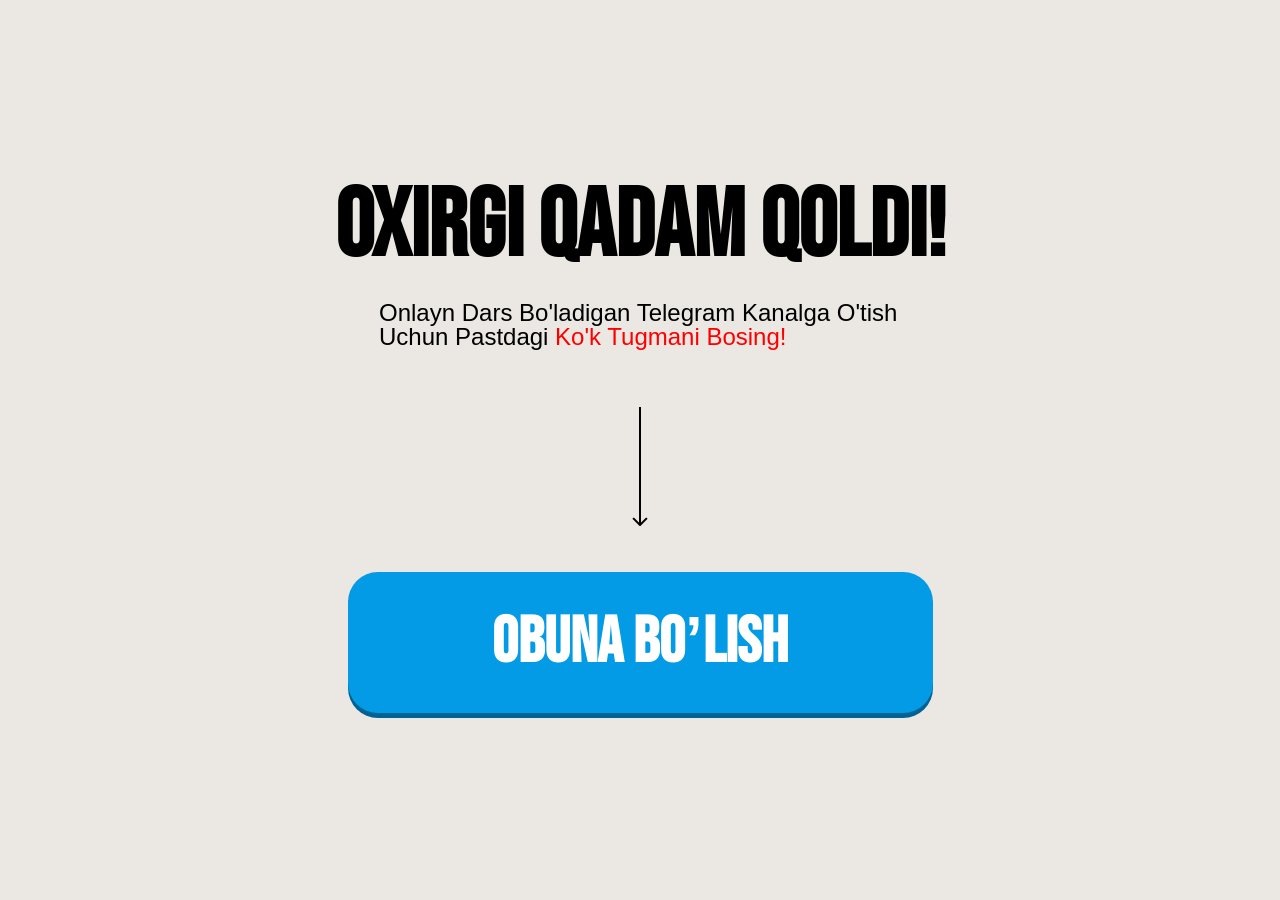
==== thankYou.html @ 83ff5c7c "push" ====
<!DOCTYPE html>
<html lang="uz">

<head>
    <meta charset="UTF-8" />
    <meta name="viewport" content="width=device-width, initial-scale=1.0" />
    <title>Obuna Bo'lish</title>
    <style>
        * {
            margin: 0;
            padding: 0;
            box-sizing: border-box;
        }
        
        .header {
            padding-top: 0px;
            padding-bottom: 0px;
            background-color: #ebe8e3;
            min-height: 100vh;
            padding-top: 180px;
        }
        
        .header-container {
            margin-left: auto;
            margin-right: auto;
            max-width: 671px;
            width: 100%;
            display: flex;
            background-repeat: no-repeat;
            padding-left: 20px;
            padding-right: 20px;
        }
        
        .hero-left {
            max-width: 903px;
            width: 100%;
            display: flex;
            flex-direction: column;
            align-items: center;
        }
        
        .hero-title {
            font-family: "Bebas Neue", sans-serif;
            font-weight: 700;
            font-size: 96px;
            line-height: 100%;
            letter-spacing: 0%;
            text-align: center;
            margin-bottom: 25px;
            text-transform: uppercase;
            max-width: 622px;
        }
        
        .hero-text {
            font-family: "Montserrat", sans-serif;
            font-weight: 500;
            font-size: 24px;
            line-height: 100%;
            letter-spacing: 0%;
            margin-bottom: 58px;
            max-width: 522px;
        }
        
        .hero-text>a {
            color: #ff0000;
            text-decoration: none;
        }
        
        .hero-btn-box {
            max-width: 585px;
            width: 100%;
        }
        
        .hero-img {
            text-align: center;
            align-items: center;
            justify-content: center;
            margin-bottom: 46px;
            display: flex;
            margin-left: auto;
            margin-right: auto;
        }
        
        .hero-btn {
            display: flex;
            align-items: center;
            justify-content: center;
            font-family: "Bebas Neue", sans-serif;
            font-weight: 700;
            font-size: 64px;
            line-height: 100%;
            text-align: center;
            padding: 39px 0px 38px 0px;
            background-color: #039BE5;
            box-shadow: 0px 5px 0px 0px #006393;
            color: white;
            border-radius: 30px;
            max-width: 585px;
            width: 100%;
            border: none;
            text-transform: uppercase;
            margin-bottom: 42px;
            text-decoration: none;
            max-height: 142px;
        }
        
        .hero-box {
            padding: 0 35px 0 20px;
            border-radius: 10px;
            border: 1px solid #bcbcbc;
            background-color: #fff;
            max-width: 585px;
            width: 100%;
            display: flex;
            align-items: center;
            gap: 12px;
        }
        
        .hero-box-text {
            font-family: "Montserrat", sans-serif;
            font-weight: 600;
            font-size: 16px;
            line-height: 100%;
            letter-spacing: 0%;
        }
        
        .img {
            display: none;
        }
        
        .hero-box-img {
            width: 70px;
            min-height: 70px;
        }
        
        @media (max-width: 500px) {
            .header {
                padding-top: 30%;
                padding-bottom: 0px;
                background-image: none;
            }
            .hero-left {
                display: block;
            }
            .header-container {
                margin-left: auto;
                margin-right: auto;
                text-align: center;
                padding-left: 10px;
                padding-right: 10px;
            }
            .hero-title {
                font-weight: 700;
                font-size: 40px;
                line-height: 100%;
                letter-spacing: 0%;
                text-align: center;
                margin-bottom: 5px;
            }
            .hero-text {
                font-weight: 500;
                font-size: 14px;
                line-height: 100%;
                letter-spacing: 0%;
                margin-bottom: 28px;
                max-width: 355px;
                width: 100%;
                margin-left: auto;
                margin-right: auto;
            }
            .hero-img {
                margin-bottom: 24px;
                height: 69px;
            }
            .hero-btn {
                font-weight: 700;
                font-size: 32px;
                line-height: 100%;
                letter-spacing: 0%;
                text-align: center;
                padding: 23px 0px 20px 0px;
                border-radius: 30px;
                max-width: 345px;
                width: 100%;
                margin-left: auto;
                margin-right: auto;
                margin-bottom: 25px;
            }
            .hero-box {
                padding: 5px 10px 10px 9px;
                border-radius: 10px;
                text-align: left;
                max-width: 372px;
                margin-left: auto;
                margin-right: auto;
            }
            .hero-box-img {
                max-width: 41px;
                width: 41px;
                min-width: 41px;
                height: auto;
                object-fit: contain;
                min-height: 40px;
            }
            .hero-box-text {
                font-weight: 600;
                font-size: 11px;
                line-height: 130%;
                letter-spacing: 0%;
                padding-top: 3px;
                padding-bottom: 2px;
            }
            .img {
                display: flex;
                max-width: 632px;
                width: 100%;
                margin-left: auto;
                margin-right: auto;
                width: 100%;
                object-fit: cover;
                height: auto;
            }
        }
    </style>
    <link rel="stylesheet" href="./b/css/main.css" media="print" onload="this.media='all'">
    <noscript>
        <link rel="stylesheet" href="./b/css/main.css">
    </noscript>
</head>

<body>
    <section class="header">
        <div class="header-container">
            <div class="hero-left">
                <h2 class="hero-title">oxirgi qadam qoldi!</h2>
                <p class="hero-text">
                    Onlayn Dars Bo'ladigan Telegram Kanalga O'tish Uchun Pastdagi <a href="https://t.me/+kZFDSIFv4ZAyNzI6">Ko'k Tugmani Bosing!</a>
                </p>
                <div class="hero-btn-box">
                    <a href="https://t.me/+kZFDSIFv4ZAyNzI6">
                        <img class="hero-img" src="./images/strelka.svg" alt="Arrow icon" />
                    </a>
                    <a href="https://t.me/+kZFDSIFv4ZAyNzI6" class="hero-btn thankYouBtn">obuna bo’lish</a>
                </div>
            </div>
        </div>
    </section>

    <!-- Meta Pixel Code -->
    <script defer>
        ! function(f, b, e, v, n, t, s) {
            if (f.fbq) return;
            n = f.fbq = function() {
                n.callMethod ?
                    n.callMethod.apply(n, arguments) : n.queue.push(arguments)
            };
            if (!f._fbq) f._fbq = n;
            n.push = n;
            n.loaded = !0;
            n.version = '2.0';
            n.queue = [];
            t = b.createElement(e);
            t.async = !0;
            t.src = v;
            s = b.getElementsByTagName(e)[0];
            s.parentNode.insertBefore(t, s)
        }(window, document, 'script',
            'https://connect.facebook.net/en_US/fbevents.js');
        fbq('init', '1442631190853671');
        fbq('track', 'PageView');
    </script>
    <noscript><img height="1" width="1" style="display:none"
    src="https://www.facebook.com/tr?id=1442631190853671&ev=PageView&noscript=1"
    /></noscript>
    <!-- End Meta Pixel Code -->
</body>

</html>
---- b/css/main.css ----
@font-face {
    font-family: "Roboto";
    src: url(../font/Roboto-optimized.woff2);
    font-weight: 700;
    font-display: swap;
}

@font-face {
    font-family: "Bebas Neue";
    src: url(/font/BebasNeue-Regular.subset-AZa-z-0-9-punct-percent.woff2);
    font-weight: 400;
    font-display: swap;
}
---- b/css/main.css ----
@font-face {
    font-family: "Roboto";
    src: url(../font/Roboto-optimized.woff2);
    font-weight: 700;
    font-display: swap;
}

@font-face {
    font-family: "Bebas Neue";
    src: url(/font/BebasNeue-Regular.subset-AZa-z-0-9-punct-percent.woff2);
    font-weight: 400;
    font-display: swap;
}
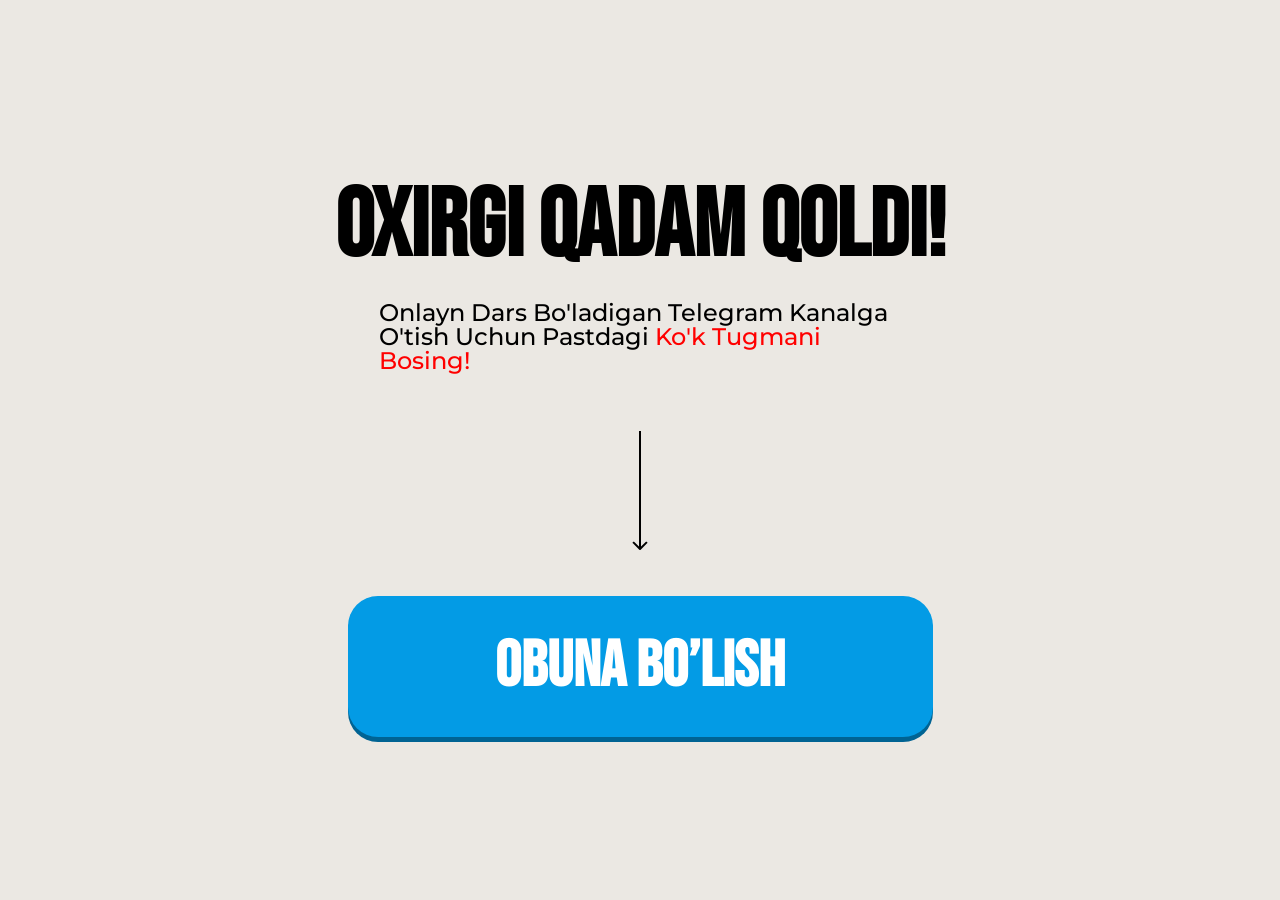
==== commit 90daefa9: "push" ====
--- a/thankYou.html
+++ b/thankYou.html
@@ -226,6 +226,9 @@
     <noscript>
         <link rel="stylesheet" href="./b/css/main.css">
     </noscript>
+    <link rel="preload" href="https://fonts.googleapis.com/css2?family=Bebas+Neue" as="style" />
+    <link rel="preload" href="https://fonts.googleapis.com/css2?family=Montserrat:wght@500;600;700" as="style" />
+    <link href="https://fonts.googleapis.com/css2?family=Bebas+Neue&family=Montserrat:wght@500;600;700&display=swap" rel="stylesheet" />
 </head>
 
 <body>
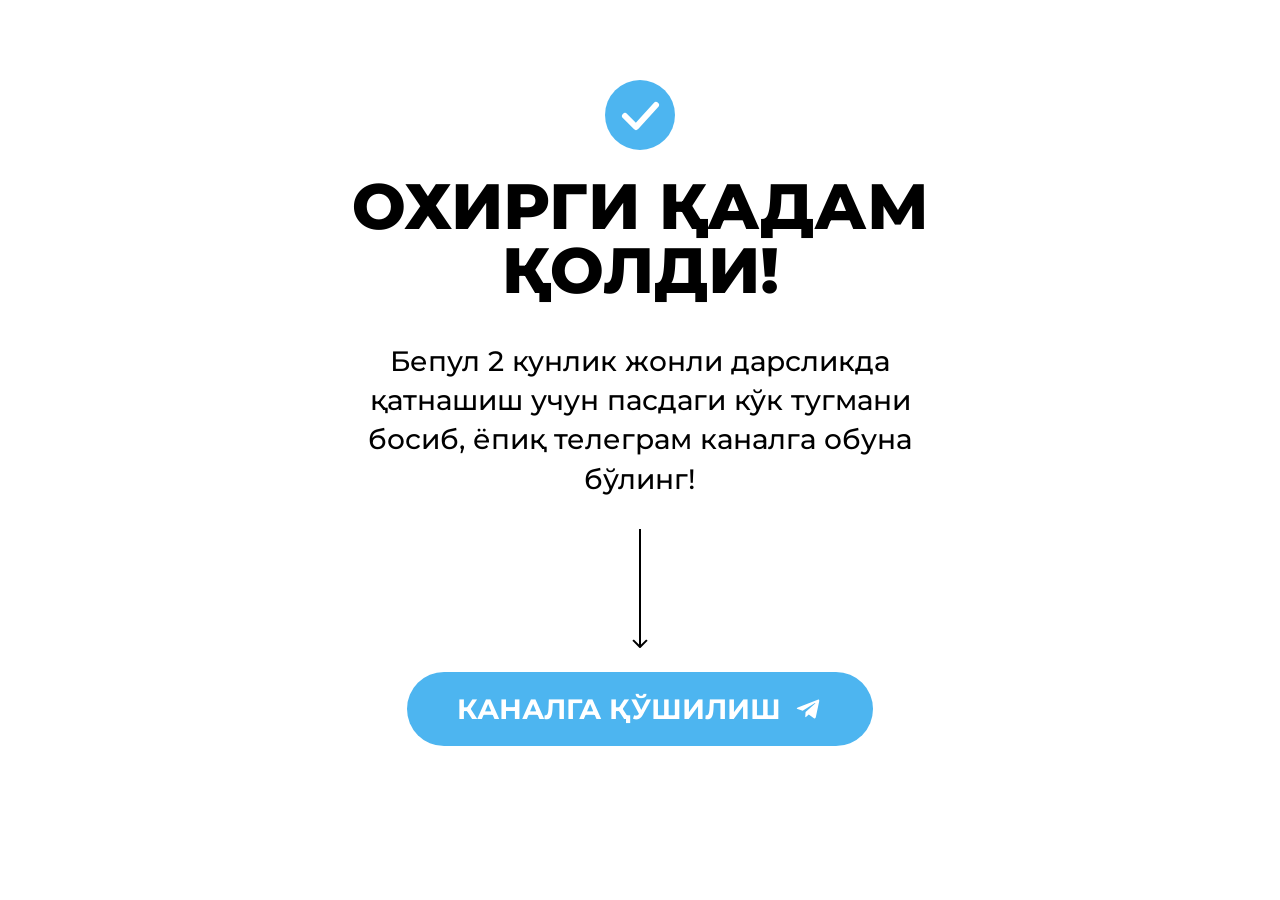
==== commit 4ad2f1f6: "add" ====
--- a/thankYou.html
+++ b/thankYou.html
@@ -6,244 +6,56 @@
     <meta name="viewport" content="width=device-width, initial-scale=1.0" />
     <title>Obuna Bo'lish</title>
     <style>
-        * {
-            margin: 0;
-            padding: 0;
-            box-sizing: border-box;
-        }
-        
-        .header {
-            padding-top: 0px;
-            padding-bottom: 0px;
-            background-color: #ebe8e3;
-            min-height: 100vh;
-            padding-top: 180px;
-        }
-        
-        .header-container {
-            margin-left: auto;
-            margin-right: auto;
-            max-width: 671px;
-            width: 100%;
-            display: flex;
-            background-repeat: no-repeat;
-            padding-left: 20px;
-            padding-right: 20px;
-        }
-        
-        .hero-left {
-            max-width: 903px;
-            width: 100%;
-            display: flex;
-            flex-direction: column;
-            align-items: center;
-        }
-        
-        .hero-title {
-            font-family: "Bebas Neue", sans-serif;
-            font-weight: 700;
-            font-size: 96px;
-            line-height: 100%;
-            letter-spacing: 0%;
-            text-align: center;
-            margin-bottom: 25px;
-            text-transform: uppercase;
-            max-width: 622px;
-        }
-        
-        .hero-text {
-            font-family: "Montserrat", sans-serif;
-            font-weight: 500;
-            font-size: 24px;
-            line-height: 100%;
-            letter-spacing: 0%;
-            margin-bottom: 58px;
-            max-width: 522px;
-        }
-        
-        .hero-text>a {
-            color: #ff0000;
-            text-decoration: none;
-        }
-        
-        .hero-btn-box {
-            max-width: 585px;
-            width: 100%;
-        }
-        
-        .hero-img {
-            text-align: center;
-            align-items: center;
-            justify-content: center;
-            margin-bottom: 46px;
-            display: flex;
-            margin-left: auto;
-            margin-right: auto;
-        }
-        
-        .hero-btn {
-            display: flex;
-            align-items: center;
-            justify-content: center;
-            font-family: "Bebas Neue", sans-serif;
-            font-weight: 700;
-            font-size: 64px;
-            line-height: 100%;
-            text-align: center;
-            padding: 39px 0px 38px 0px;
-            background-color: #039BE5;
-            box-shadow: 0px 5px 0px 0px #006393;
-            color: white;
-            border-radius: 30px;
-            max-width: 585px;
-            width: 100%;
-            border: none;
-            text-transform: uppercase;
-            margin-bottom: 42px;
-            text-decoration: none;
-            max-height: 142px;
-        }
-        
-        .hero-box {
-            padding: 0 35px 0 20px;
-            border-radius: 10px;
-            border: 1px solid #bcbcbc;
-            background-color: #fff;
-            max-width: 585px;
-            width: 100%;
-            display: flex;
-            align-items: center;
-            gap: 12px;
-        }
-        
-        .hero-box-text {
-            font-family: "Montserrat", sans-serif;
-            font-weight: 600;
-            font-size: 16px;
-            line-height: 100%;
-            letter-spacing: 0%;
-        }
-        
-        .img {
-            display: none;
-        }
-        
-        .hero-box-img {
-            width: 70px;
-            min-height: 70px;
-        }
-        
-        @media (max-width: 500px) {
-            .header {
-                padding-top: 30%;
-                padding-bottom: 0px;
-                background-image: none;
-            }
-            .hero-left {
-                display: block;
-            }
-            .header-container {
-                margin-left: auto;
-                margin-right: auto;
-                text-align: center;
-                padding-left: 10px;
-                padding-right: 10px;
-            }
-            .hero-title {
-                font-weight: 700;
-                font-size: 40px;
-                line-height: 100%;
-                letter-spacing: 0%;
-                text-align: center;
-                margin-bottom: 5px;
-            }
-            .hero-text {
-                font-weight: 500;
-                font-size: 14px;
-                line-height: 100%;
-                letter-spacing: 0%;
-                margin-bottom: 28px;
-                max-width: 355px;
-                width: 100%;
-                margin-left: auto;
-                margin-right: auto;
-            }
-            .hero-img {
-                margin-bottom: 24px;
-                height: 69px;
-            }
-            .hero-btn {
-                font-weight: 700;
-                font-size: 32px;
-                line-height: 100%;
-                letter-spacing: 0%;
-                text-align: center;
-                padding: 23px 0px 20px 0px;
-                border-radius: 30px;
-                max-width: 345px;
-                width: 100%;
-                margin-left: auto;
-                margin-right: auto;
-                margin-bottom: 25px;
-            }
-            .hero-box {
-                padding: 5px 10px 10px 9px;
-                border-radius: 10px;
-                text-align: left;
-                max-width: 372px;
-                margin-left: auto;
-                margin-right: auto;
-            }
-            .hero-box-img {
-                max-width: 41px;
-                width: 41px;
-                min-width: 41px;
-                height: auto;
-                object-fit: contain;
-                min-height: 40px;
-            }
-            .hero-box-text {
-                font-weight: 600;
-                font-size: 11px;
-                line-height: 130%;
-                letter-spacing: 0%;
-                padding-top: 3px;
-                padding-bottom: 2px;
-            }
-            .img {
-                display: flex;
-                max-width: 632px;
-                width: 100%;
-                margin-left: auto;
-                margin-right: auto;
-                width: 100%;
-                object-fit: cover;
-                height: auto;
-            }
-        }
+      * { margin: 0; padding: 0; box-sizing: border-box; }
+      body { background-color: #ffffff; }
+      .header { background-color: #ffffff; min-height: 100vh; padding-top: 80px; padding-bottom: 40px; }
+      .header-container { margin-left: auto; margin-right: auto; max-width: 671px; width: 100%; display: flex; padding-left: 20px; padding-right: 20px; }
+      .hero-left { width: 100%; display: flex; flex-direction: column; align-items: center; }
+      .check-icon { width: 70px; height: 70px; margin-bottom: 24px; }
+      .hero-title { font-family: "Montserrat", sans-serif; font-weight: 800; font-size: 64px; line-height: 100%; text-align: center; margin-bottom: 40px; text-transform: uppercase; color: #000; }
+      .hero-text { font-family: "Montserrat", sans-serif; font-weight: 500; font-size: 28px; line-height: 140%; text-align: center; margin-bottom: 30px; max-width: 560px; color: #000; }
+      .hero-img { display: flex; align-items: center; justify-content: center; margin-bottom: 24px; margin-left: auto; margin-right: auto; }
+      .hero-btn-box { width: 100%; display: flex; flex-direction: column; align-items: center; }
+      .hero-btn { display: inline-flex; align-items: center; justify-content: center; gap: 12px; font-family: "Montserrat", sans-serif; font-weight: 700; font-size: 28px; line-height: 100%; text-align: center; padding: 22px 50px; background-color: #4DB5F0; color: white; border-radius: 50px; border: none; text-transform: uppercase; text-decoration: none; }
+      .hero-btn .tg-icon { width: 30px; height: 30px; }
+      @media (max-width: 500px) {
+        .header { padding-top: 50px; padding-bottom: 30px; }
+        .header-container { padding-left: 16px; padding-right: 16px; text-align: center; }
+        .check-icon { width: 56px; height: 56px; margin-bottom: 18px; }
+        .hero-title { font-size: 38px; margin-bottom: 28px; }
+        .hero-text { font-size: 18px; line-height: 145%; margin-bottom: 22px; max-width: 340px; }
+        .hero-img { margin-bottom: 18px; }
+        .hero-img img { height: 60px; width: auto; }
+        .hero-btn { font-size: 18px; padding: 16px 32px; border-radius: 40px; gap: 8px; }
+        .hero-btn .tg-icon { width: 22px; height: 22px; }
+      }
     </style>
-    <link rel="stylesheet" href="./b/css/main.css" media="print" onload="this.media='all'">
-    <noscript>
-        <link rel="stylesheet" href="./b/css/main.css">
-    </noscript>
-    <link rel="preload" href="https://fonts.googleapis.com/css2?family=Bebas+Neue" as="style" />
-    <link rel="preload" href="https://fonts.googleapis.com/css2?family=Montserrat:wght@500;600;700" as="style" />
-    <link href="https://fonts.googleapis.com/css2?family=Bebas+Neue&family=Montserrat:wght@500;600;700&display=swap" rel="stylesheet" />
+    <link rel="preload" href="https://fonts.googleapis.com/css2?family=Montserrat:wght@500;700;800" as="style" />
+    <link href="https://fonts.googleapis.com/css2?family=Montserrat:wght@500;700;800&display=swap" rel="stylesheet" />
 </head>
 
 <body>
     <section class="header">
         <div class="header-container">
             <div class="hero-left">
-                <h2 class="hero-title">oxirgi qadam qoldi!</h2>
+                <svg class="check-icon" viewBox="0 0 70 70" xmlns="http://www.w3.org/2000/svg" aria-hidden="true">
+                    <circle cx="35" cy="35" r="35" fill="#4DB5F0"/>
+                    <path d="M20 36 L31 47 L51 25" stroke="#ffffff" stroke-width="6" stroke-linecap="round" stroke-linejoin="round" fill="none"/>
+                </svg>
+                <h2 class="hero-title">ОХИРГИ ҚАДАМ ҚОЛДИ!</h2>
                 <p class="hero-text">
-                    Onlayn Dars Bo'ladigan Telegram Kanalga O'tish Uchun Pastdagi <a href="https://t.me/+kZFDSIFv4ZAyNzI6">Ko'k Tugmani Bosing!</a>
+                    Бепул 2 кунлик жонли дарсликда қатнашиш учун пасдаги кўк тугмани босиб, ёпиқ телеграм каналга обуна бўлинг!
                 </p>
                 <div class="hero-btn-box">
-                    <a href="https://t.me/+kZFDSIFv4ZAyNzI6">
+                    <a href="https://t.me/+TmFhvKv0QA84NjRi">
                         <img class="hero-img" src="./images/strelka.svg" alt="Arrow icon" />
                     </a>
-                    <a href="https://t.me/+kZFDSIFv4ZAyNzI6" class="hero-btn thankYouBtn">obuna bo’lish</a>
+                    <a href="https://t.me/+TmFhvKv0QA84NjRi" class="hero-btn thankYouBtn">
+                        КАНАЛГА ҚЎШИЛИШ
+                        <svg class="tg-icon" viewBox="0 0 24 24" xmlns="http://www.w3.org/2000/svg" aria-hidden="true">
+                            <path fill="#ffffff" d="M9.78 18.65l.28-4.23 7.68-6.92c.34-.31-.07-.46-.52-.19L7.74 13.3 3.64 12c-.88-.25-.89-.86.2-1.3l15.97-6.16c.73-.33 1.43.18 1.15 1.3l-2.72 12.81c-.19.91-.74 1.13-1.5.71L12.6 16.3l-1.99 1.93c-.23.23-.42.42-.83.42z"/>
+                        </svg>
+                    </a>
                 </div>
             </div>
         </div>
@@ -278,4 +90,4 @@
     <!-- End Meta Pixel Code -->
 </body>
 
-</html>+</html>
